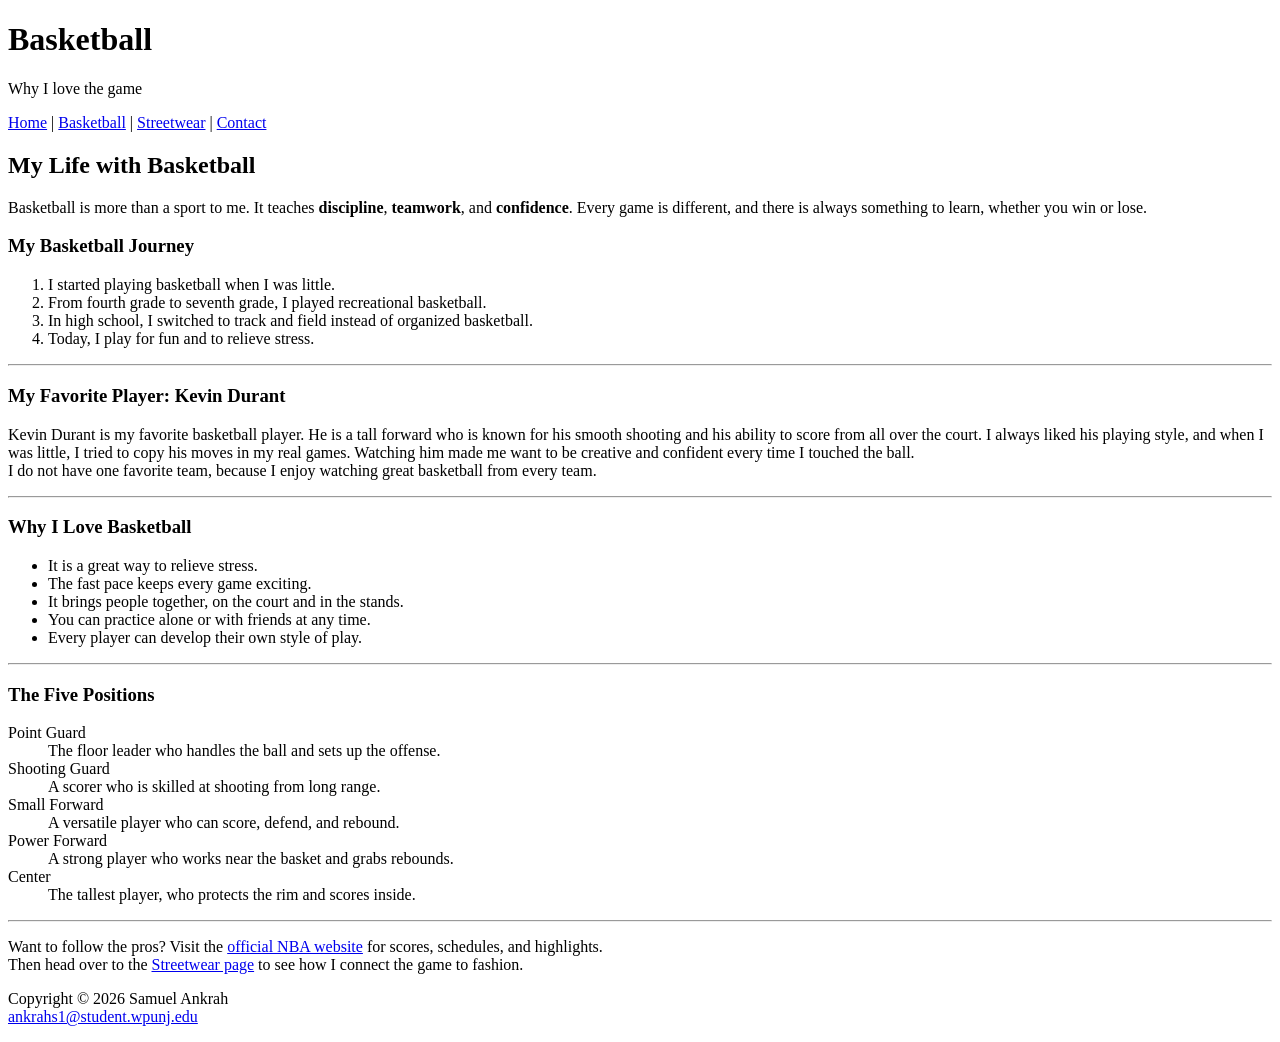
==== basketball.html @ 927f2a41 "Add personal website files Co-Authored-By: Claude Opus 5.5 <noreply@anthropic.com> Claude-Session: h" ====
<!DOCTYPE html>
<html lang="en">
<head>
  <title>Basketball | Samuel Ankrah</title>
  <meta charset="utf-8">
</head>
<body>

  <header>
    <h1>Basketball</h1>
    <p>Why I love the game</p>
  </header>

  <nav>
    <a href="index.html">Home</a> |
    <a href="basketball.html">Basketball</a> |
    <a href="streetwear.html">Streetwear</a> |
    <a href="contact.html">Contact</a>
  </nav>

  <main>
    <h2>My Life with Basketball</h2>
    <div>
      <p>Basketball is more than a sport to me. It teaches <strong>discipline</strong>, <strong>teamwork</strong>, and <strong>confidence</strong>. Every game is different, and there is always something to learn, whether you win or lose.</p>

      <h3>My Basketball Journey</h3>
      <ol>
        <li>I started playing basketball when I was little.</li>
        <li>From fourth grade to seventh grade, I played recreational basketball.</li>
        <li>In high school, I switched to track and field instead of organized basketball.</li>
        <li>Today, I play for fun and to relieve stress.</li>
      </ol>

      <hr>

      <h3>My Favorite Player: Kevin Durant</h3>
      <p>Kevin Durant is my favorite basketball player. He is a tall forward who is known for his smooth shooting and his ability to score from all over the court. I always liked his playing style, and when I was little, I tried to copy his moves in my real games. Watching him made me want to be creative and confident every time I touched the ball.<br>
      I do not have one favorite team, because I enjoy watching great basketball from every team.</p>

      <hr>

      <h3>Why I Love Basketball</h3>
      <ul>
        <li>It is a great way to relieve stress.</li>
        <li>The fast pace keeps every game exciting.</li>
        <li>It brings people together, on the court and in the stands.</li>
        <li>You can practice alone or with friends at any time.</li>
        <li>Every player can develop their own style of play.</li>
      </ul>

      <hr>

      <h3>The Five Positions</h3>
      <dl>
        <dt>Point Guard</dt>
        <dd>The floor leader who handles the ball and sets up the offense.</dd>

        <dt>Shooting Guard</dt>
        <dd>A scorer who is skilled at shooting from long range.</dd>

        <dt>Small Forward</dt>
        <dd>A versatile player who can score, defend, and rebound.</dd>

        <dt>Power Forward</dt>
        <dd>A strong player who works near the basket and grabs rebounds.</dd>

        <dt>Center</dt>
        <dd>The tallest player, who protects the rim and scores inside.</dd>
      </dl>

      <hr>

      <p>Want to follow the pros? Visit the <a href="https://www.nba.com" target="_blank">official NBA website</a> for scores, schedules, and highlights.<br>
      Then head over to the <a href="streetwear.html">Streetwear page</a> to see how I connect the game to fashion.</p>
    </div>
  </main>

  <footer>
    <p>Copyright &copy; 2026 Samuel Ankrah<br>
    <a href="mailto:ankrahs1@student.wpunj.edu">ankrahs1@student.wpunj.edu</a></p>
  </footer>

</body>
</html>
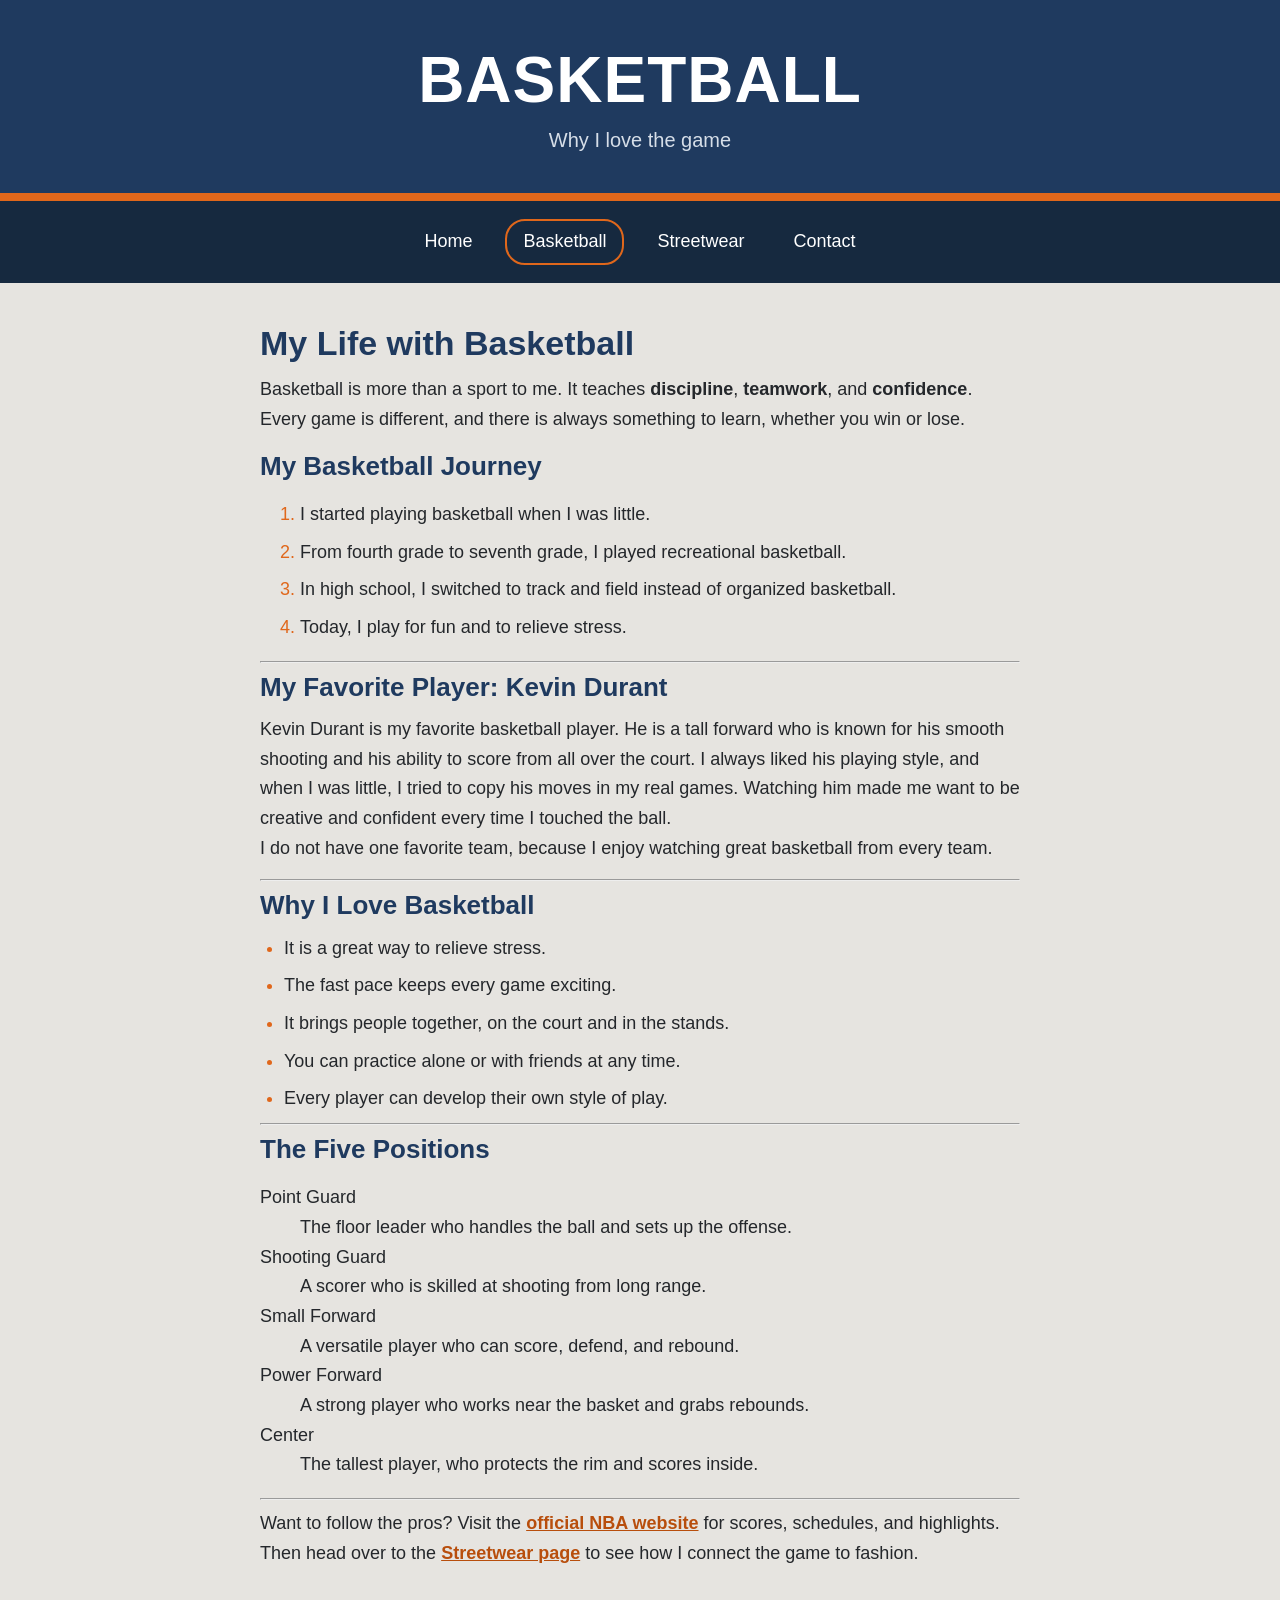
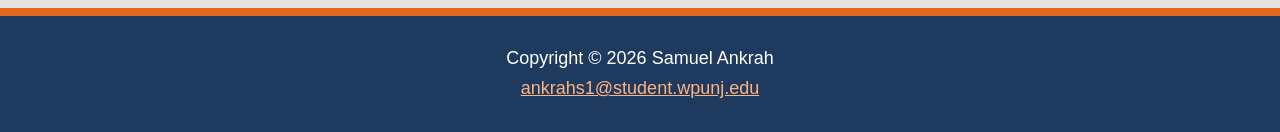
==== commit 05fd92b3: "Link style.css and fonts on inner pages Co-Authored-By: Claude Opus 5.5 <noreply@anthropic.com> Clau" ====
--- a/basketball.html
+++ b/basketball.html
@@ -3,6 +3,13 @@
 <head>
   <title>Basketball | Samuel Ankrah</title>
   <meta charset="utf-8">
+  <meta name="viewport" content="width=device-width, initial-scale=1">
+  <!-- Fonts from Google Fonts -->
+  <link rel="preconnect" href="https://fonts.googleapis.com">
+  <link rel="preconnect" href="https://fonts.gstatic.com" crossorigin>
+  <link href="https://fonts.googleapis.com/css2?family=Oswald:wght@500;700&family=Source+Sans+3:wght@400;600&display=swap" rel="stylesheet">
+  <!-- My external stylesheet -->
+  <link rel="stylesheet" href="style.css">
 </head>
 <body>
 
@@ -12,9 +19,9 @@
   </header>
 
   <nav>
-    <a href="index.html">Home</a> |
-    <a href="basketball.html">Basketball</a> |
-    <a href="streetwear.html">Streetwear</a> |
+    <a href="index.html">Home</a>
+    <a href="basketball.html" class="current">Basketball</a>
+    <a href="streetwear.html">Streetwear</a>
     <a href="contact.html">Contact</a>
   </nav>
 
--- a/style.css
+++ b/style.css
@@ -0,0 +1,168 @@
+/* ==========================================================
+   style.css — Samuel Ankrah | Hoops & Streetwear
+   Theme: an outdoor basketball court
+     court blue  #1F3A5F  (header, nav, footer, headings)
+     ball orange #E0671B  (accents, links, trim lines)
+     concrete    #E6E4E0  (page background)
+     paper       #FFFFFF  (content sections)
+     ink         #24272B  (body text)
+   ========================================================== */
+
+/* ---------- Whole page ---------- */
+body {
+  margin: 0;
+  font-family: "Source Sans 3", Arial, Helvetica, sans-serif;  /* consistent font */
+  font-size: 18px;
+  line-height: 1.65;              /* space between lines = easier reading */
+  color: #24272B;
+  background-color: #E6E4E0;
+}
+
+/* ---------- Header ---------- */
+header {
+  background-color: #1F3A5F;
+  color: #FFFFFF;
+  padding: 48px 20px 36px;
+  text-align: center;
+  border-bottom: 8px solid #E0671B;   /* orange trim, like a jersey stripe */
+}
+
+header h1 {
+  margin: 0;
+  font-family: "Oswald", Impact, "Arial Narrow", sans-serif;
+  font-size: 64px;
+  font-weight: 700;
+  line-height: 1;
+  letter-spacing: 1px;
+  text-transform: uppercase;
+}
+
+header p {
+  margin: 12px 0 0;
+  font-size: 20px;
+  color: #D6DEE8;
+}
+
+/* ---------- Navigation ---------- */
+nav {
+  background-color: #16293F;
+  padding: 14px 20px;
+  text-align: center;
+}
+
+nav a {
+  display: inline-block;
+  margin: 4px 6px;
+  padding: 6px 16px;
+  font-family: "Oswald", Impact, "Arial Narrow", sans-serif;
+  font-size: 18px;
+  font-weight: 500;
+  color: #FFFFFF;
+  text-decoration: none;
+  border-radius: 20px;
+}
+
+nav a:hover,
+nav a:focus {
+  background-color: #E0671B;
+}
+
+/* the page you are on right now */
+nav a.current {
+  border: 2px solid #E0671B;
+}
+
+/* ---------- Main content ---------- */
+main {
+  max-width: 760px;       /* keeps lines short enough to read comfortably */
+  margin: 40px auto;
+  padding: 0 20px;
+}
+
+section {
+  background-color: #FFFFFF;
+  margin-bottom: 28px;
+  padding: 28px 32px;
+  border-left: 6px solid #E0671B;
+}
+
+/* ---------- Headings ---------- */
+h2,
+h3 {
+  font-family: "Oswald", Impact, "Arial Narrow", sans-serif;
+  color: #1F3A5F;
+  margin-top: 0;
+  margin-bottom: 12px;
+  line-height: 1.2;
+}
+
+h2 {
+  font-size: 34px;
+}
+
+h3 {
+  font-size: 26px;
+}
+
+p {
+  margin: 0 0 16px;
+}
+
+/* ---------- Links in the content ---------- */
+main a {
+  color: #B84E0C;               /* darker orange so it's readable on white */
+  font-weight: 600;
+  text-decoration: underline;
+}
+
+main a:hover,
+main a:focus {
+  color: #1F3A5F;
+}
+
+/* ---------- List ---------- */
+ul {
+  margin: 0;
+  padding-left: 24px;
+}
+
+li {
+  margin-bottom: 8px;
+}
+
+li::marker {
+  color: #E0671B;
+}
+
+/* ---------- Footer ---------- */
+footer {
+  background-color: #1F3A5F;
+  color: #FFFFFF;
+  text-align: center;
+  padding: 24px 20px;
+  border-top: 8px solid #E0671B;
+}
+
+footer p {
+  margin: 4px 0;
+}
+
+footer a {
+  color: #FFB47F;
+}
+
+footer a:hover,
+footer a:focus {
+  color: #FFFFFF;
+}
+
+/* ---------- Smaller screens (phones) ---------- */
+@media (max-width: 600px) {
+  header h1 {
+    font-size: 42px;
+  }
+
+  section {
+    padding: 20px;
+  }
+}
